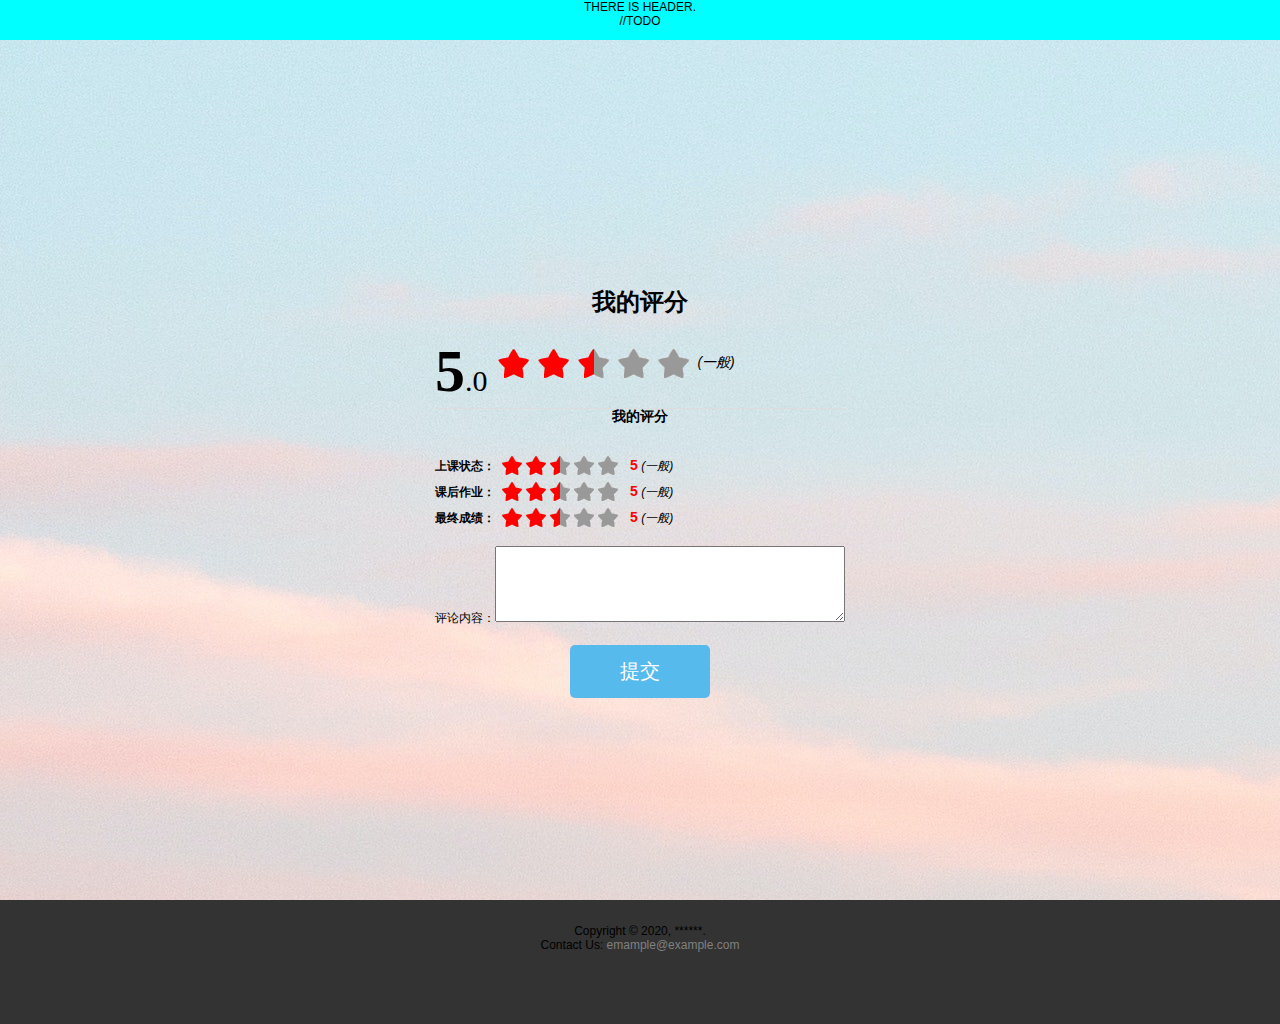
==== comment.html @ 5125d3ef "删去后端仓库" ====
<!DOCTYPE html>

<head xmlns="http://www.w3.org/1999/html">
    <meta charset="utf-8">
    <title>Comment</title>

    <link rel = "stylesheet" type="text/css" href="resource/css/style.css">
    <link rel="stylesheet" type="text/css" href="resource/css/grade.css">
    <script type="text/javascript" src = "./resource/JS/jquery.js"></script>
    <script type="text/javascript" src = "./resource/JS/grade.js"></script>

</head>

<body style="zoom:1">
<div id = "root">
    <div class  = "begin_img_holder" id = "desktop" >
        <div class="header_box text-container">THERE IS HEADER. <br>//TODO</div>
        <div class = background ></div>
        <div class = "container" style="margin-left: auto; width: auto;margin-top: -150px">
            <h1 style="text-align: center; padding-bottom: 30px">我的评分</h1>
            <div class="content">
                <div id="myPoint">
                    <span><big>5</big><small>.0</small></span>
                    <div>
                        <img src="./resource/img/star5.gif" />
                        <em>(一般)</em>
                    </div>
                </div>
                <div id="doPoint">
                    <h3 style="text-align: center; padding-bottom: 30px; display: block">我的评分</h3>
                    <table cellspacing="0" cellpadding="0" border="0">
                        <tbody>
                        <tr>
                            <th>上课状态：</th>
                            <td><span class="star5" id="item1" v="5">
								<small>1</small>
								<small>2</small>
								<small>3</small>
								<small>4</small>
								<small>5</small>
								<small>6</small>
								<small>7</small>
								<small>8</small>
								<small>9</small>
								<small>10</small>
							</span></td>
                            <td><strong>5</strong> <em>(一般)</em></td>
                        </tr>
                        <tr>
                            <th>课后作业：</th>
                            <td><span class="star5" id="item2" v="5">
								<small>1</small>
								<small>2</small>
								<small>3</small>
								<small>4</small>
								<small>5</small>
								<small>6</small>
								<small>7</small>
								<small>8</small>
								<small>9</small>
								<small>10</small>
							</span></td>
                            <td><strong>5</strong> <em>(一般)</em></td>
                        </tr>
                        <tr>
                            <th>最终成绩：</th>
                            <td><span class="star5" id="item3" v="5"><small>1</small>
								<small>2</small>
								<small>3</small>
								<small>4</small>
								<small>5</small>
								<small>6</small>
								<small>7</small>
								<small>8</small>
								<small>9</small>
								<small>10</small></span></td>
                            <td><strong>5</strong> <em>(一般)</em></td>
                        </tr>
                        </tbody>
                    </table>
                </div>
                <form id="form1" name="form1" action="" method="get">
                    <input id="pointV1" type="hidden" value="5" name="pointV1" />
                    <input id="pointV2" type="hidden" value="5" name="pointV2" />
                    <input id="pointV3" type="hidden" value="5" name="pointV3" />
                    <label>评论内容：<textarea id="content" name="content" rows="5" cols="50"></textarea></label>
                    <input type="submit" class = submit style="font-size: 20px" value="提交"/>
                </form>
            </div>
        </div>

    </div>


    <footer class = "foot">
        <div class="foot-container">
            <p class = "d-block">Copyright &copy 2020, ******.</p>
            <p class = d-block>Contact Us:
                <a href="mailto:emample@example.com">emample@example.com</a>
            </p>
        </div>
    </footer>

</div>
</body>

</html>
---- resource/css/style.css ----
@charset "UTF-8";

*,::before{
    box-sizing: border-box!important;
}
body{
    margin: 0!important;
    padding: 0!important;
    border: 0!important;
    box-sizing: border-box;
    background-color: gainsboro;
    font-family: -apple-system, sans-serif;
    display: block;
}

.header_box{
    position: relative;
    top: 0;
    width: 100%;
    height: 40px;
    background-color: aqua;
}

.search_box{
    text-align: center;
    margin-left: auto;
    margin-right: auto;
    width: 50%;
    min-width: 100px;
    height: 70px;
    box-sizing: border-box;
    background: #dcdcdc;
    border-radius: 30px;
    border: 3px solid rgba(0,0,0,0);
}
.search_box:focus{
    outline: 0;
    background-color: white;
    border-bottom: 3px solid #56baed;
    transition: all .5s ease-in-out;
}


.search-container{
    position: relative;
    top: -50%;
}
.round-circle-img{
    border-radius: 50%;
    border-style: solid;
    border-color: #616a3c;
    border-width: 5px;
    max-width: 120px;
    display: block;
    margin: auto;

}
input[type = submit]{
    margin-left: auto;
    margin-right: auto;
    margin-top: 20px;
    padding: 13px 50px;
    display: block;
    background-color: #56baed;
    border-radius: 5px;
    color: white;
    text-align: center;
    border: none;
}
input[type = submit]:hover{
    box-shadow: 0 10px 30px 0 rgba(95, 186, 233, 0.4);
    transition: all .3s ease-in-out;
    animation-delay: .6s;
}
input[type = submit]:focus{
    outline: 0;
}
.text-container{
    font-family: -apple-system,sans-serif;
    text-align: center;
    max-width: 100%;
}

.begin_img_holder{
    height: 100vh;
    display: grid;
    overflow: fragments;
    box-sizing: border-box;
    background-image: url("../img/background.jpg");
}
.background{
    height: 100%;
    padding: 0;
    margin: 0;
    background-attachment: fixed;
    background-position: center;
}
.next-arrow {
    position: absolute;
    width:100%;
    height: 21px;
    bottom: 7%;
    text-align: center;
}


.class-container{
    position: relative;
    width: 100%;
    margin: 0 auto;
    min-width: 200px;
    padding: 10px 15px;
    display: flex;
}


.class:hover{
    box-shadow: 10px 10px 56px rgba(15, 80, 100, 0.16);
    transition: all .5s ease-out;
    border: 1px solid #ffffff;
}
.class-link{
    text-decoration: none;
    width: 90%;
    margin: auto;
}

.class{
    width: 100%;
    position: relative;
    display: flex;
    height: 100%;
    flex-direction: column;
    border: 1px solid rgba(0,0,0,.16);
    border-radius: .25rem;
    min-height: 160px;
    background-clip: border-box;
    object-fit: cover;
    overflow: hidden;
}

.class-head{
    text-align: center;
    object-fit: cover;
    overflow: hidden;
    background-color: #f9fafc;
    padding-top: .6rem;
    padding-bottom: .6rem;
    padding-left: 1.5rem;
    border-bottom: .02rem rgba(0,0,0,0.125) solid;
}

.classes-img{
    height: 28px;
    width: 28px;
}
.class-title{
    margin:auto;
    text-decoration: none;
    color: black;
}
.class-body{
    box-sizing: border-box;
    padding-top: 15px;
    padding-left:30px;
    padding-right: 30px;
    flex: 1;
    background-color: #ffffff;
    display: block;
}
.classes-text{
    width: inherit;
    margin: 0;
    text-align: justify;
}
.d-block{
    display: block;
}
.color-white{
    color: white;
}
.color-black{
    color: black;
}
.bg-white{
    background-color: white;
}
.bg-dimmed{
    background-color: #e5e9f2;
}
.pb-5{
    padding-bottom: 5px;
}
.container{
    width: 100%;
    padding-left: 15px;
    padding-right: 15px;
    margin-left: auto;
    margin-right: auto;
}
.d-flex{
    display: flex;
}
.anchor{
    padding-top: 3.5rem;
    padding-bottom: 3rem;
}
.board-container{
    width: 650px;
    max-width: 100%;
    margin-left: auto;
    margin-right: auto;
    padding-top: 2rem;
    padding-bottom: 2rem;
}
.name-input-holder{
    width: 480px;
    max-width: 100%;
    display: flex;
    margin-bottom: 1rem;
    margin-left: auto;
    margin-right: auto;
}
.name-input{
    width: 400px;
    max-width: 100%;
    margin-top: 13px;
    margin-bottom: 13px;
    margin-left: 20px;
}
.content-input{
    width: 480px;
    height: 200px;
    display: block;
    margin-right: auto;
    margin-left: auto;
    margin-bottom: 1rem;
    max-width: 100%;
}
.board-fix{
    padding-bottom: 2rem;
}
.board-holder{
    width: 480px;
    max-width: 100%;
    height: 100px;
    border-radius: 10px;
    border: 1px grey solid;
    margin: 3px auto;
}
.board-head{
    width: 100%;
    height: 20px;
    color: #575757;
    border-radius: 10px 10px 0 0 ;
}
.board-head-nickname{
    margin-left: 15px;
    padding-left: 0;
}
.board-head-time{
    margin-right: 10px;
    margin-left: auto;
}
.board-text{
    width: 100%;
    max-height: 100%;
    padding: 5px 10px;

}
.g-comment{
    color: gray;
    font-size: medium;
    text-align: center;
}
.foot{
    height: 100px;
    width: 100%;
}
.foot-container{
    margin-top: 1.5rem;
    margin-left: auto;
    margin-right: auto;
    text-align: center;
}
.foot-container a{
    text-decoration: none;
    color: grey;
}
.foot-container a:hover{
    text-decoration: underline;
    color: darkgray;
    margin-left: 5px;
    transition: all .3s ease-out;
}

.score_wrapper {
    display:inline-block;
    font-size: 45px;
    cursor: pointer;
    color: #dc2020;
    -webkit-user-select:none;
    -moz-user-select:none;
    -ms-user-select:none;
    user-select:none;
}
---- resource/css/grade.css ----
BODY {
    padding-right:0px;padding-left:0px;font-size:12px;background:#333;padding-bottom:40px;margin:0px;line-height:14px;padding-top:40px
}
FORM {
    padding-right:0px;padding-left:0px;padding-bottom:0px;margin:0px;padding-top:0px
}
UL {
    padding-right:0px;padding-left:0px;padding-bottom:0px;margin:0px;padding-top:0px
}
OL {
    padding-right:0px;padding-left:0px;padding-bottom:0px;margin:0px;padding-top:0px
}
H1 {
    padding-right:0px;padding-left:0px;padding-bottom:0px;margin:0px;padding-top:0px
}
H2 {
    padding-right:0px;padding-left:0px;padding-bottom:0px;margin:0px;padding-top:0px
}
H3 {
    padding-right:0px;padding-left:0px;padding-bottom:0px;margin:0px;padding-top:0px
}
H4 {
    padding-right:0px;padding-left:0px;padding-bottom:0px;margin:0px;padding-top:0px
}
H5 {
    padding-right:0px;padding-left:0px;padding-bottom:0px;margin:0px;padding-top:0px
}
H6 {
    padding-right:0px;padding-left:0px;padding-bottom:0px;margin:0px;padding-top:0px
}
P {
    padding-right:0px;padding-left:0px;padding-bottom:0px;margin:0px;padding-top:0px
}
INPUT {
    font-size:12px
}
textAREA {
    font-size:12px
}
SELECT {
    font-size:12px
}
BUTTON {
    font-size:12px
}
IMG {
    border-top-style:none;border-right-style:none;border-left-style:none;border-bottom-style:none
}
a{
    color:#999;text-decoration:underline
}

#box {
    border-right:#666 5px solid;border-top:#666 5px solid;background:#ccc;margin:0px auto;border-left:#666 5px solid;width:400px;border-bottom:#666 5px solid
}
#box H4 {
    padding-right:10px;padding-left:10px;font-size:14px;background:#999;padding-bottom:0px;color:#fff;padding-top:8px;height:22px
}
#box .content {
    padding-right:20px;padding-left:20px;padding-bottom:20px;padding-top:20px
}
ADDRESS {
    display:block;margin:20px auto 0px;width:400px
}
#myPoint {
    min-height: 70px;
    padding-right:0px;padding-left:0px;padding-bottom:5px;overflow:hidden;padding-top:0px;border-bottom:#ddd 1px solid;height:50px
}
#myPoint SPAN {
    float:left;line-height:64px;font-family:Tahoma
}
#myPoint SPAN BIG {
    font-weight:bold;font-size:60px
}
#myPoint SPAN SMALL {
    font-size:30px
}
#myPoint DIV {
    font-size:14px;float:left;margin:10px 0px 0px 10px;height:40px
}
#myPoint DIV IMG {
    vertical-align:middle;margin-right:5px
}
#doPoint P {
    margin-top: 5px;
    padding-right:0px;padding-left:0px;padding-bottom:10px;padding-top:10px
}
#doPoint TR TD {
    padding-right:5px;padding-left:5px;padding-bottom:3px;padding-top:3px
}
#doPoint TR TD IMG {
    margin-top:5px
}
#doPoint TR TD STRONG {
    font-size:14px;
    color:#f00
}
#doPoint SPAN {
    display:block;background:url(../img/star_small.gif) no-repeat 2px 0px;width:120px;height:20px
}
#doPoint SPAN SMALL {
    font-size:0px;float:left;overflow:hidden;width:12px;cursor:pointer;padding-top:20px;height:0px
}
#doPoint .star10 {
    background:url(../img/star_small.gif) no-repeat 2px 0px
}
#doPoint .star9 {
    background:url(../img/star_small.gif) no-repeat 2px -20px
}
#doPoint .star8 {
    background:url(../img/star_small.gif) no-repeat 2px -40px
}
#doPoint .star7 {
    background:url(../img/star_small.gif) no-repeat 2px -60px
}
#doPoint .star6 {
    background:url(../img/star_small.gif) no-repeat 2px -80px
}
#doPoint .star5 {
    background:url(../img/star_small.gif) no-repeat 2px -100px
}
#doPoint .star4 {
    background:url(../img/star_small.gif) no-repeat 2px -120px
}
#doPoint .star3 {
    background:url(../img/star_small.gif) no-repeat 2px -140px
}
#doPoint .star2 {
    background:url(../img/star_small.gif) no-repeat 2px -160px
}
#doPoint .star1 {
    background:url(../img/star_small.gif) no-repeat 2px -180px
}
FORM {
    margin:15px 0px 0px
}
FORM LABEL {
    display:block;margin:5px 0px
}
FORM textAREA {
    width:350px
}
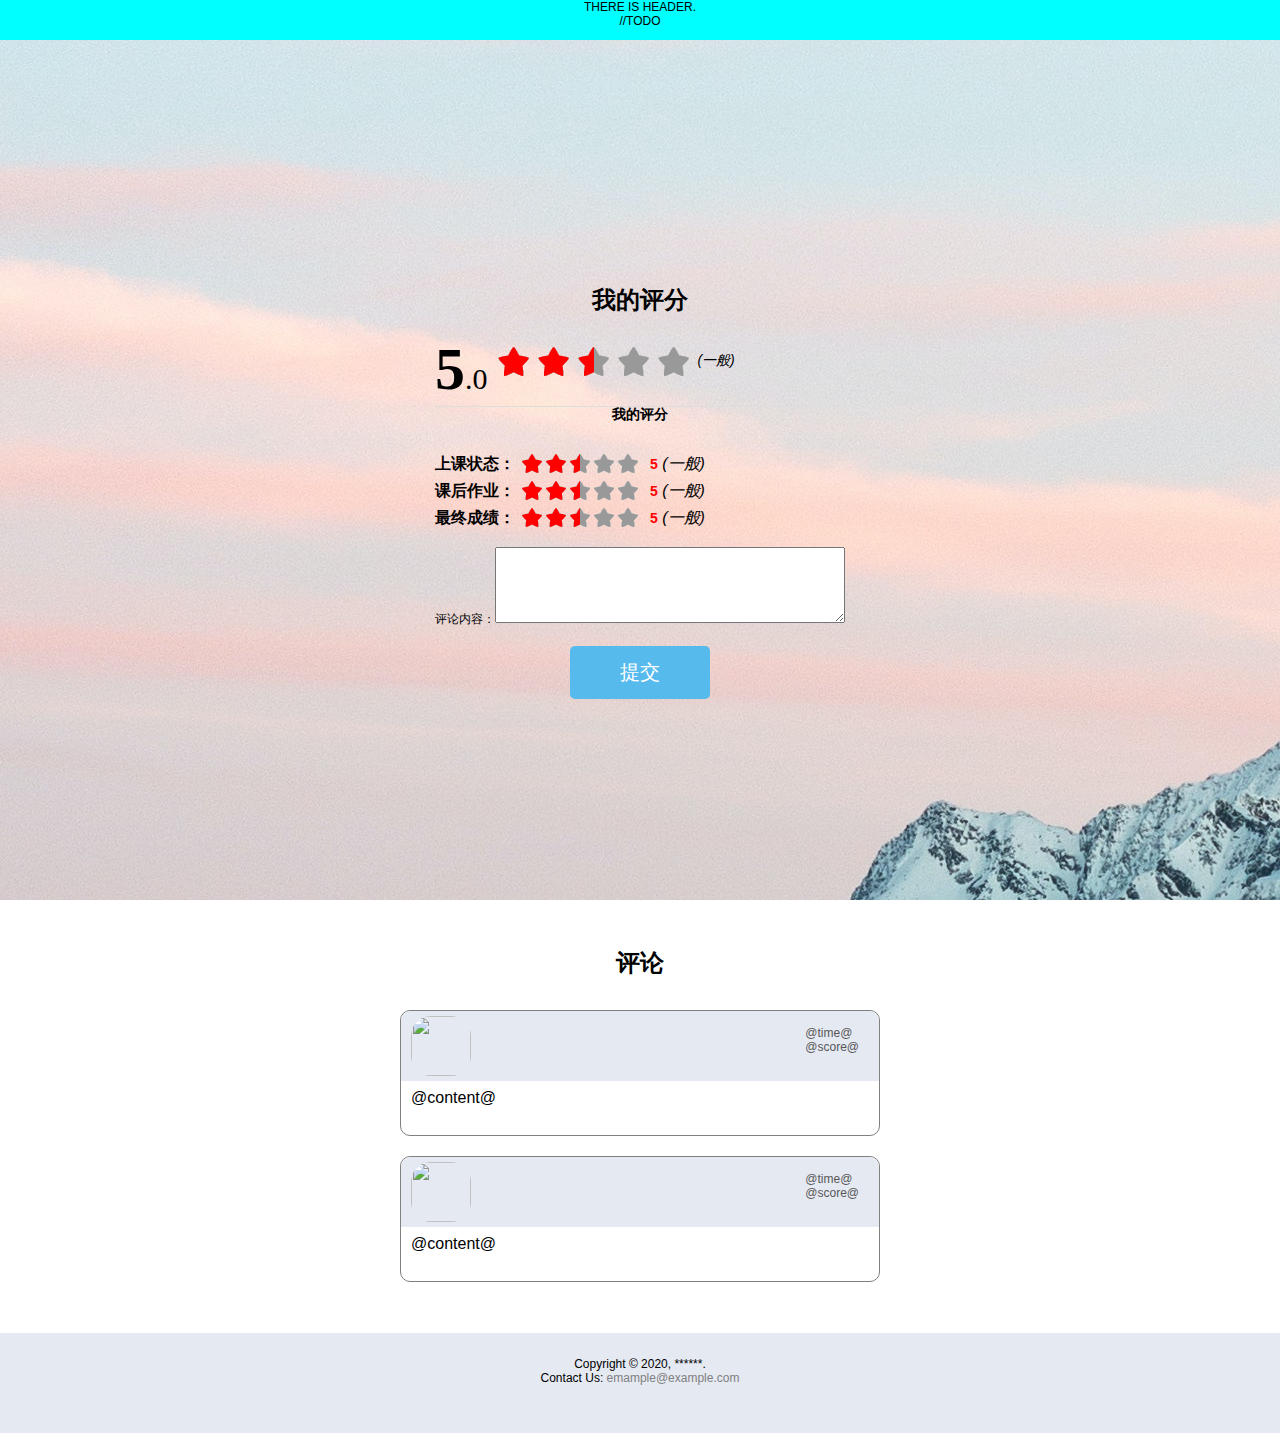
==== commit c1cac7ad: "update comment.html and resources" ====
--- a/comment.html
+++ b/comment.html
@@ -1,13 +1,14 @@
-<!DOCTYPE html>
+<html>
 
 <head xmlns="http://www.w3.org/1999/html">
     <meta charset="utf-8">
     <title>Comment</title>
 
-    <link rel = "stylesheet" type="text/css" href="resource/css/style.css">
-    <link rel="stylesheet" type="text/css" href="resource/css/grade.css">
-    <script type="text/javascript" src = "./resource/JS/jquery.js"></script>
-    <script type="text/javascript" src = "./resource/JS/grade.js"></script>
+    <link rel = "stylesheet" type="text/css" href="resource/css/style.css" charset="UTF-8">
+    <link rel = stylesheet type="text/css" href="resource/css/grade.css" charset="UTF-8">
+    <script type="text/javascript" src = "resource/JS/script.js"></script>
+    <script type="text/javascript" src="resource/JS/jquery.js"></script>
+    <script type="text/javascript" src="resource/JS/grade.js"></script>
 
 </head>
 
@@ -92,7 +93,44 @@
     </div>
 
 
-    <footer class = "foot">
+    <div class = "container bg-white" id = "comment-container">
+        <div class = "container anchor pb-5">
+            <h1 class = "text-container">评论</h1>
+
+            <div class = container style="margin-top: 40px">
+
+                <div class = "board-holder comment">
+                    <div class = "board-head bg-dimmed">
+                        <div class = d-flex style="width: 100%">
+                            <img src="resource/img/avatars/1.png" style="width: 60px; border-radius: 20px">
+                            <div class = "d-block right" style="margin-top: 10px">
+                                <div class = "board-head-context">@time@</div>
+                                <div class = "board-head-context ">@score@</div>
+                            </div>
+                        </div>
+                    </div>
+                    <div class = "board-text">@content@</div>
+                </div>
+
+                <div class = "board-holder comment">
+                    <div class = "board-head bg-dimmed">
+                        <div class = d-flex style="width: 100%">
+                            <img src="resource/img/avatars/1.png" style="width: 60px; border-radius: 20px">
+                            <div class = "d-block right" style="margin-top: 10px">
+                                <div class = "board-head-context">@time@</div>
+                                <div class = "board-head-context ">@score@</div>
+                            </div>
+                        </div>
+                    </div>
+                    <div class = "board-text">@content@</div>
+                </div>
+
+            </div>
+
+        </div>
+    </div>
+
+    <footer class = "foot bg-dimmed">
         <div class="foot-container">
             <p class = "d-block">Copyright &copy 2020, ******.</p>
             <p class = d-block>Contact Us:
--- a/resource/css/style.css
+++ b/resource/css/style.css
@@ -55,7 +55,7 @@
     margin: auto;
 
 }
-input[type = submit]{
+.submit{
     margin-left: auto;
     margin-right: auto;
     margin-top: 20px;
@@ -133,7 +133,7 @@
     flex-direction: column;
     border: 1px solid rgba(0,0,0,.16);
     border-radius: .25rem;
-    min-height: 160px;
+    min-height: 120px;
     background-clip: border-box;
     object-fit: cover;
     overflow: hidden;
@@ -174,7 +174,7 @@
     text-align: justify;
 }
 .d-block{
-    display: block;
+    display: block !important;
 }
 .color-white{
     color: white;
@@ -191,6 +191,7 @@
 .pb-5{
     padding-bottom: 5px;
 }
+
 .container{
     width: 100%;
     padding-left: 15px;
@@ -200,6 +201,11 @@
 }
 .d-flex{
     display: flex;
+}
+.comment{
+    width: 60%;
+    padding-bottom: 20px;
+    margin-top: 20px!important;
 }
 .anchor{
     padding-top: 3.5rem;
@@ -243,30 +249,36 @@
 .board-holder{
     width: 480px;
     max-width: 100%;
-    height: 100px;
+    min-width: 300px;
+    min-height: 100px;
     border-radius: 10px;
     border: 1px grey solid;
     margin: 3px auto;
 }
 .board-head{
     width: 100%;
-    height: 20px;
+    min-height: 20px;
     color: #575757;
-    border-radius: 10px 10px 0 0 ;
+    border-radius: 10px 10px 0 0;
+    padding: 5px 10px;
 }
 .board-head-nickname{
     margin-left: 15px;
     padding-left: 0;
 }
-.board-head-time{
-    margin-right: 10px;
-    margin-left: auto;
+.board-head-context{
+    margin-left: auto;
+}
+
+.line-break{
+    width: 100%;
 }
 .board-text{
     width: 100%;
     max-height: 100%;
-    padding: 5px 10px;
-
+    padding: 10px;
+    box-sizing: border-box;
+    font-size: medium;
 }
 .g-comment{
     color: gray;
@@ -278,7 +290,7 @@
     width: 100%;
 }
 .foot-container{
-    margin-top: 1.5rem;
+    padding-top: 1.5rem;
     margin-left: auto;
     margin-right: auto;
     text-align: center;
@@ -303,4 +315,10 @@
     -moz-user-select:none;
     -ms-user-select:none;
     user-select:none;
+}
+
+.right{
+    position: relative;
+    padding-right: 10px!important;
+    margin-left: auto;
 }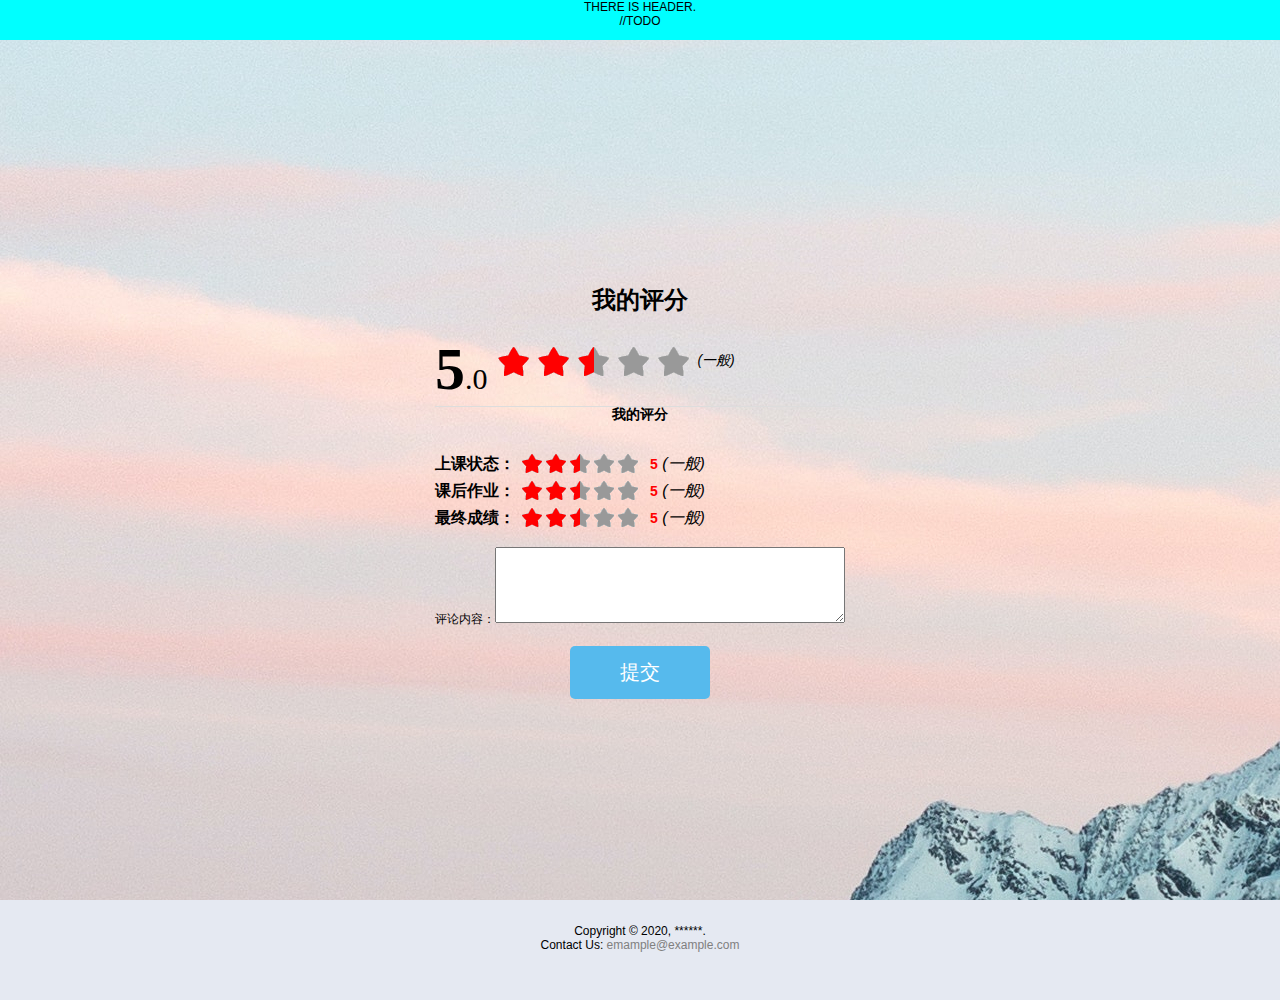
==== commit 29bee4f3: "update comment.html" ====
--- a/comment.html
+++ b/comment.html
@@ -9,7 +9,7 @@
     <script type="text/javascript" src = "resource/JS/script.js"></script>
     <script type="text/javascript" src="resource/JS/jquery.js"></script>
     <script type="text/javascript" src="resource/JS/grade.js"></script>
-
+    <script>searchComment()</script>
 </head>
 
 <body style="zoom:1">
@@ -85,7 +85,7 @@
                     <input id="pointV2" type="hidden" value="5" name="pointV2" />
                     <input id="pointV3" type="hidden" value="5" name="pointV3" />
                     <label>评论内容：<textarea id="content" name="content" rows="5" cols="50"></textarea></label>
-                    <input type="submit" class = submit style="font-size: 20px" value="提交"/>
+                    <input type="submit" class = submit style="font-size: 20px" onclick="sendMassage()" value="提交"/>
                 </form>
             </div>
         </div>
@@ -94,9 +94,8 @@
 
 
     <div class = "container bg-white" id = "comment-container">
-        <div class = "container anchor pb-5">
+        <!--div class = "container anchor pb-5">
             <h1 class = "text-container">评论</h1>
-
             <div class = container style="margin-top: 40px">
 
                 <div class = "board-holder comment">
@@ -112,22 +111,9 @@
                     <div class = "board-text">@content@</div>
                 </div>
 
-                <div class = "board-holder comment">
-                    <div class = "board-head bg-dimmed">
-                        <div class = d-flex style="width: 100%">
-                            <img src="resource/img/avatars/1.png" style="width: 60px; border-radius: 20px">
-                            <div class = "d-block right" style="margin-top: 10px">
-                                <div class = "board-head-context">@time@</div>
-                                <div class = "board-head-context ">@score@</div>
-                            </div>
-                        </div>
-                    </div>
-                    <div class = "board-text">@content@</div>
-                </div>
 
             </div>
-
-        </div>
+        </div-->
     </div>
 
     <footer class = "foot bg-dimmed">
--- a/resource/css/style.css
+++ b/resource/css/style.css
@@ -268,6 +268,7 @@
 }
 .board-head-context{
     margin-left: auto;
+    text-align: right;
 }
 
 .line-break{
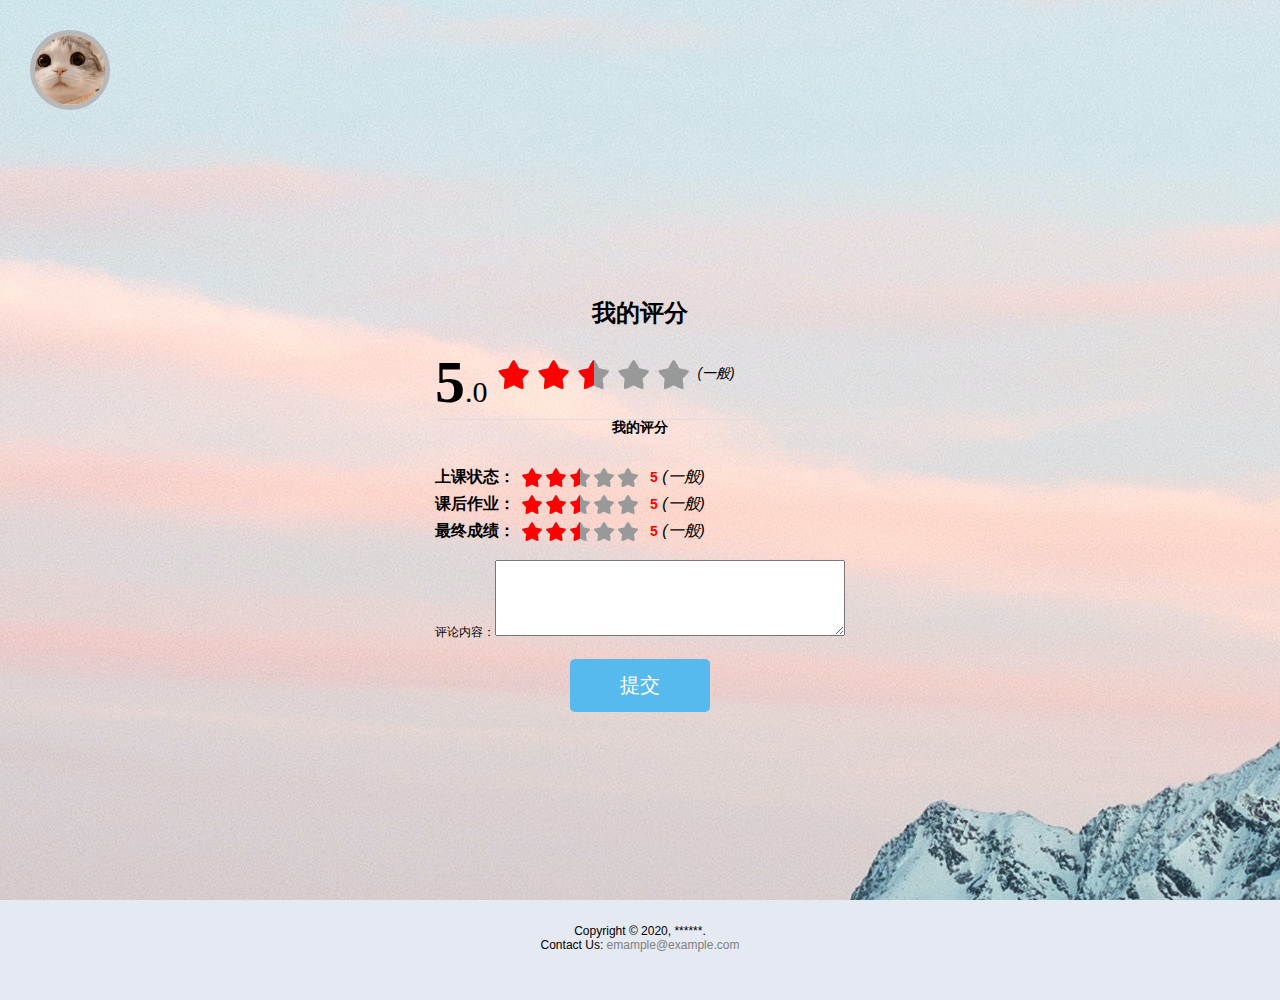
==== commit 88590a52: "fix UserInfo.html display bug and add avatar that link to UserInfo.html" ====
--- a/comment.html
+++ b/comment.html
@@ -15,7 +15,10 @@
 <body style="zoom:1">
 <div id = "root">
     <div class  = "begin_img_holder" id = "desktop" >
-        <div class="header_box text-container">THERE IS HEADER. <br>//TODO</div>
+        <div class="header_box">
+            <a href="UserInfo.html" target="_blank" id = "avatar"></a>
+        </div>
+        <script>Init()</script>
         <div class = background ></div>
         <div class = "container" style="margin-left: auto; width: auto;margin-top: -150px">
             <h1 style="text-align: center; padding-bottom: 30px">我的评分</h1>
--- a/resource/css/style.css
+++ b/resource/css/style.css
@@ -17,8 +17,7 @@
     position: relative;
     top: 0;
     width: 100%;
-    height: 40px;
-    background-color: aqua;
+    height: 80px;
 }
 
 .search_box{
@@ -322,4 +321,12 @@
     position: relative;
     padding-right: 10px!important;
     margin-left: auto;
-}+}
+
+.avatar{
+    border: 5px solid #b8b8b8;
+    margin-left: 30px;
+    margin-top: 30px;
+    border-radius: 40px;
+    height: 80px;
+}
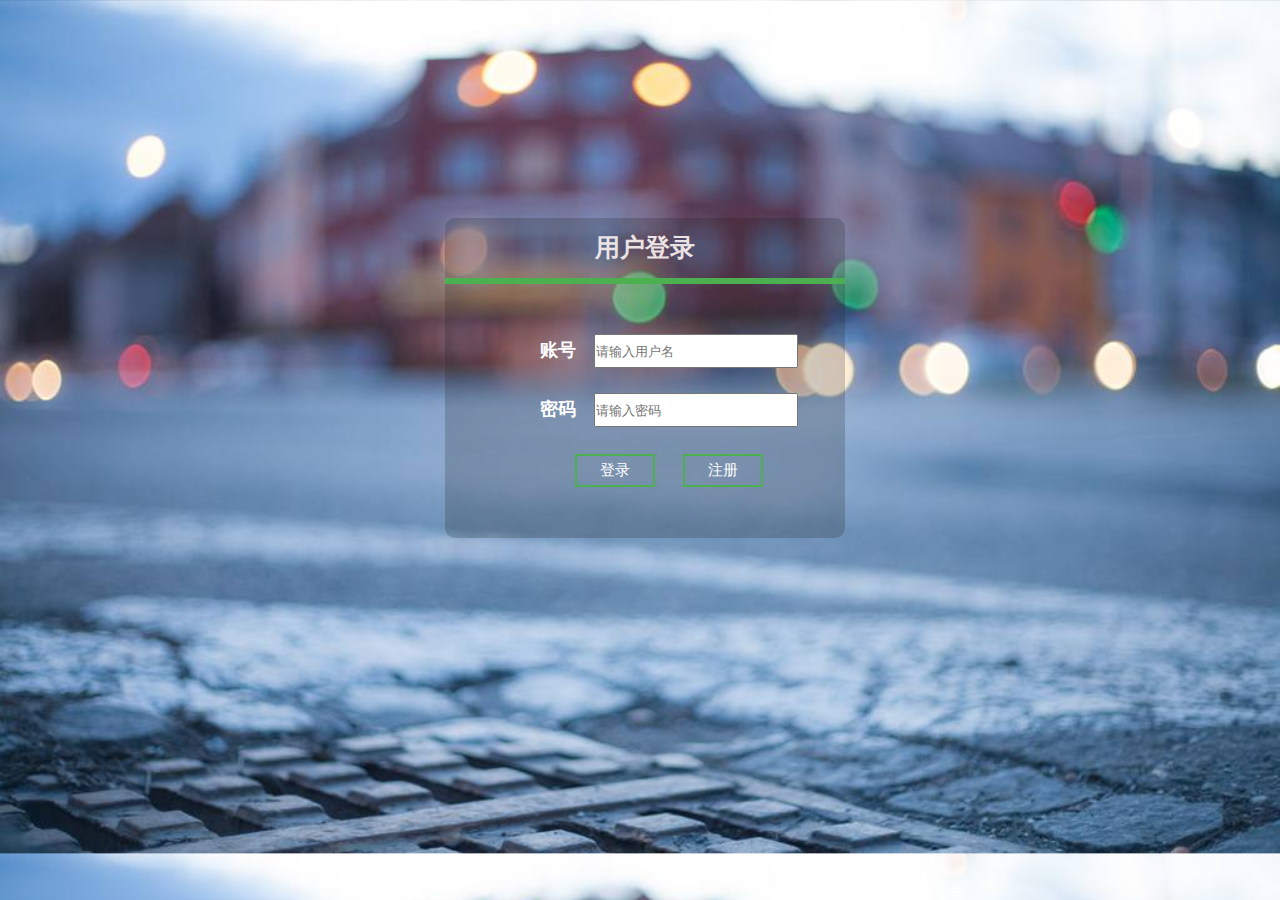
==== commit 6702ea4c: "comment commit" ====
--- a/comment.html
+++ b/comment.html
@@ -24,9 +24,9 @@
             <h1 style="text-align: center; padding-bottom: 30px">我的评分</h1>
             <div class="content">
                 <div id="myPoint">
-                    <span><big>5</big><small>.0</small></span>
+                    <span id = "score"><big>5</big><small>.0</small></span>
                     <div>
-                        <img src="./resource/img/star5.gif" />
+                        <img src="./resource/img/star5.gif"/>
                         <em>(一般)</em>
                     </div>
                 </div>
@@ -83,13 +83,13 @@
                         </tbody>
                     </table>
                 </div>
-                <form id="form1" name="form1" action="" method="get">
+                <div id="form1" name="form1">
                     <input id="pointV1" type="hidden" value="5" name="pointV1" />
                     <input id="pointV2" type="hidden" value="5" name="pointV2" />
                     <input id="pointV3" type="hidden" value="5" name="pointV3" />
                     <label>评论内容：<textarea id="content" name="content" rows="5" cols="50"></textarea></label>
-                    <input type="submit" class = submit style="font-size: 20px" onclick="sendMassage()" value="提交"/>
-                </form>
+                    <input type="submit" class = submit style="font-size: 20px" onclick="postComment()" value="提交"/>
+                </div>
             </div>
         </div>
 
